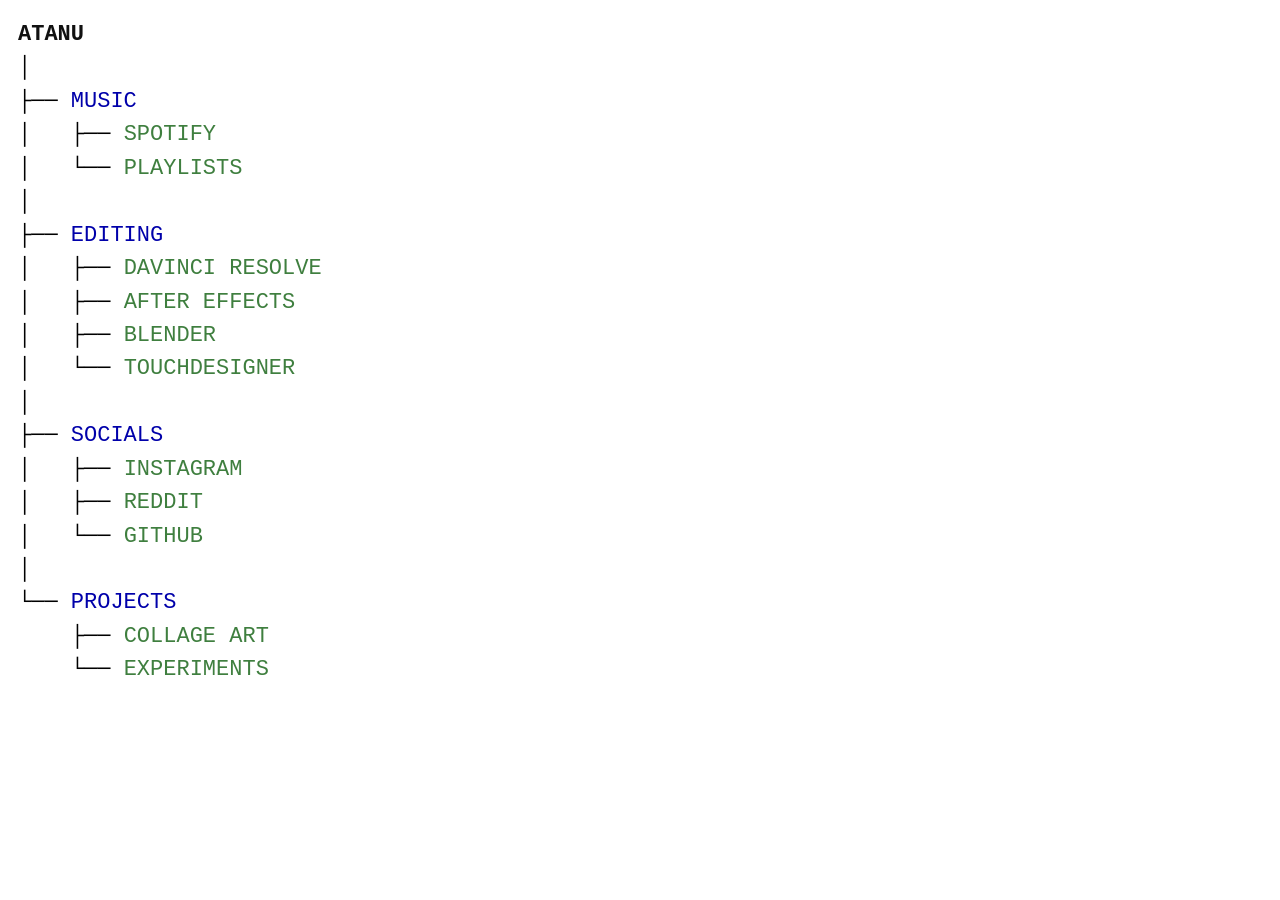
==== index.html @ ec0ac83e "Update index.html" ====
<!DOCTYPE html>
<html lang="en">
<head>

    <meta charset="UTF-8">

    <meta
        name="viewport"
        content="width=device-width, initial-scale=1.0"
    >

    <title>ATANU</title>

    <style>

        * {
            box-sizing: border-box;
        }

        html,
        body {
            margin: 0;
            padding: 0;
            background: #ffffff;
        }

        body {
            padding: 18px 18px 40px 18px;
            font-family: "Courier New", Courier, monospace;
        }

        .tree {
            margin: 0;
            padding: 0;

            font-family: "Courier New", Courier, monospace;

            font-size: 22px;
            line-height: 1.52;

            white-space: pre;

            font-weight: 400;
        }

        /* NAME */

        .name {
            color: #111111;
            font-weight: 700;
        }

        /* FOLDERS */

        .folder {
            color: #0000aa;
            text-decoration: none;
        }

        .folder:hover {
            text-decoration: underline;
        }

        /* FILES */

        .file {
            color: #3f7f3f;
            text-decoration: none;
        }

        .file:hover {
            text-decoration: underline;
        }

        /* MOBILE */

        @media (max-width: 600px) {

            body {
                padding: 16px 18px 35px 18px;
            }

            .tree {
                font-size: 20px;
                line-height: 1.53;
            }

        }

    </style>

</head>


<body>

<pre class="tree"><span class="name">ATANU</span>
│
├── <a class="folder" href="#music">MUSIC</a>
│   ├── <a class="file" href="YOUR_SPOTIFY_LINK" target="_blank">SPOTIFY</a>
│   └── <a class="file" href="YOUR_PLAYLIST_LINK" target="_blank">PLAYLISTS</a>
│
├── <a class="folder" href="#editing">EDITING</a>
│   ├── <a class="file" href="YOUR_DAVINCI_LINK" target="_blank">DAVINCI RESOLVE</a>
│   ├── <a class="file" href="YOUR_AFTER_EFFECTS_LINK" target="_blank">AFTER EFFECTS</a>
│   ├── <a class="file" href="YOUR_BLENDER_LINK" target="_blank">BLENDER</a>
│   └── <a class="file" href="YOUR_TOUCHDESIGNER_LINK" target="_blank">TOUCHDESIGNER</a>
│
├── <a class="folder" href="#socials">SOCIALS</a>
│   ├── <a class="file" href="YOUR_INSTAGRAM_LINK" target="_blank">INSTAGRAM</a>
│   ├── <a class="file" href="YOUR_REDDIT_LINK" target="_blank">REDDIT</a>
│   └── <a class="file" href="YOUR_GITHUB_LINK" target="_blank">GITHUB</a>
│
└── <a class="folder" href="#projects">PROJECTS</a>
    ├── <a class="file" href="YOUR_COLLAGE_LINK" target="_blank">COLLAGE ART</a>
    └── <a class="file" href="YOUR_EXPERIMENTS_LINK" target="_blank">EXPERIMENTS</a>
</pre>


</body>
</html>
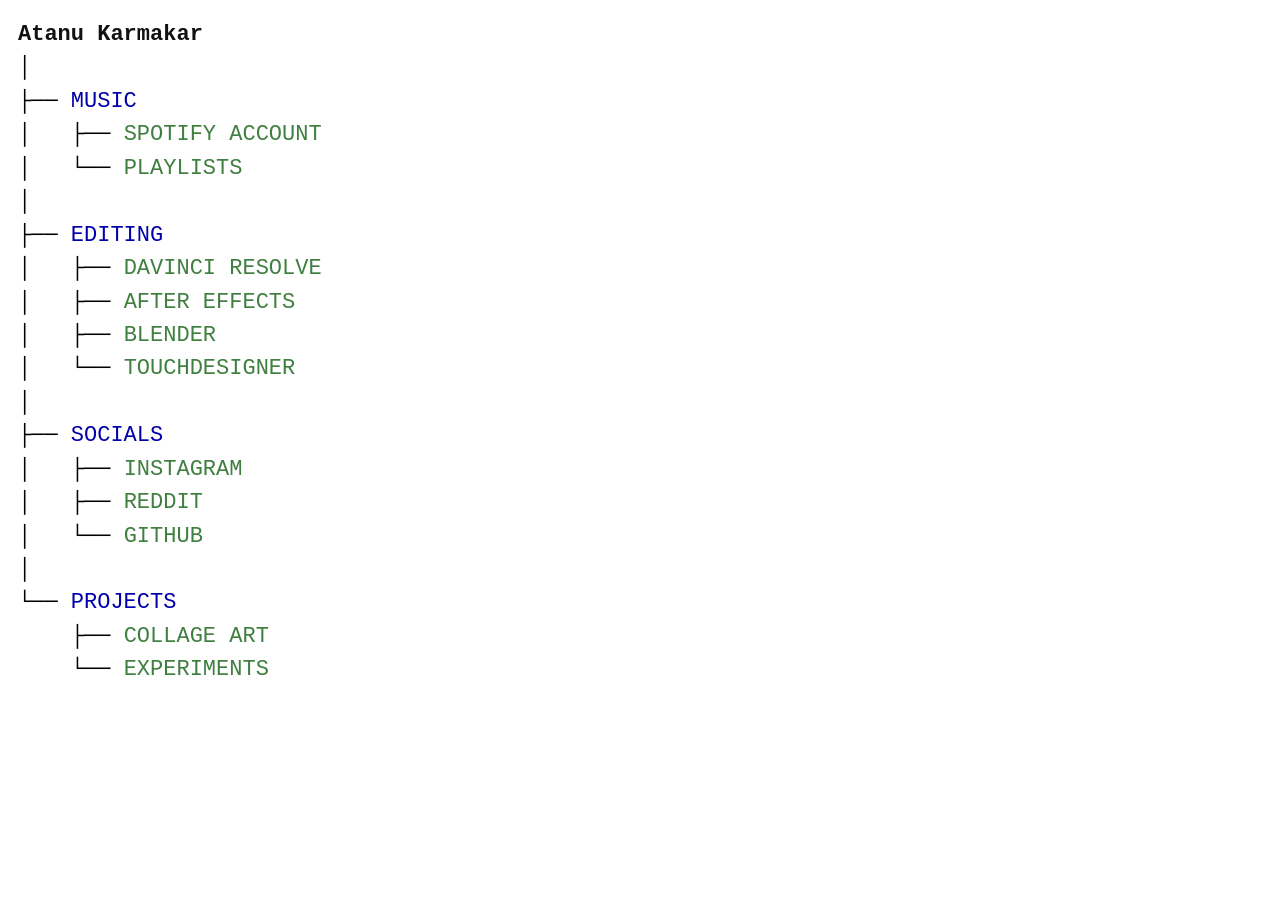
==== commit 5a58ecea: "Update index.html" ====
--- a/index.html
+++ b/index.html
@@ -94,10 +94,10 @@
 
 <body>
 
-<pre class="tree"><span class="name">ATANU</span>
+<pre class="tree"><span class="name">Atanu Karmakar</span>
 │
 ├── <a class="folder" href="#music">MUSIC</a>
-│   ├── <a class="file" href="YOUR_SPOTIFY_LINK" target="_blank">SPOTIFY</a>
+│   ├── <a class="file" href="https://open.spotify.com/user/31lkaknhadm5e2osumpsjdw7fynq?si=a26a2b805b9244ba" target="_blank">SPOTIFY ACCOUNT</a>
 │   └── <a class="file" href="YOUR_PLAYLIST_LINK" target="_blank">PLAYLISTS</a>
 │
 ├── <a class="folder" href="#editing">EDITING</a>
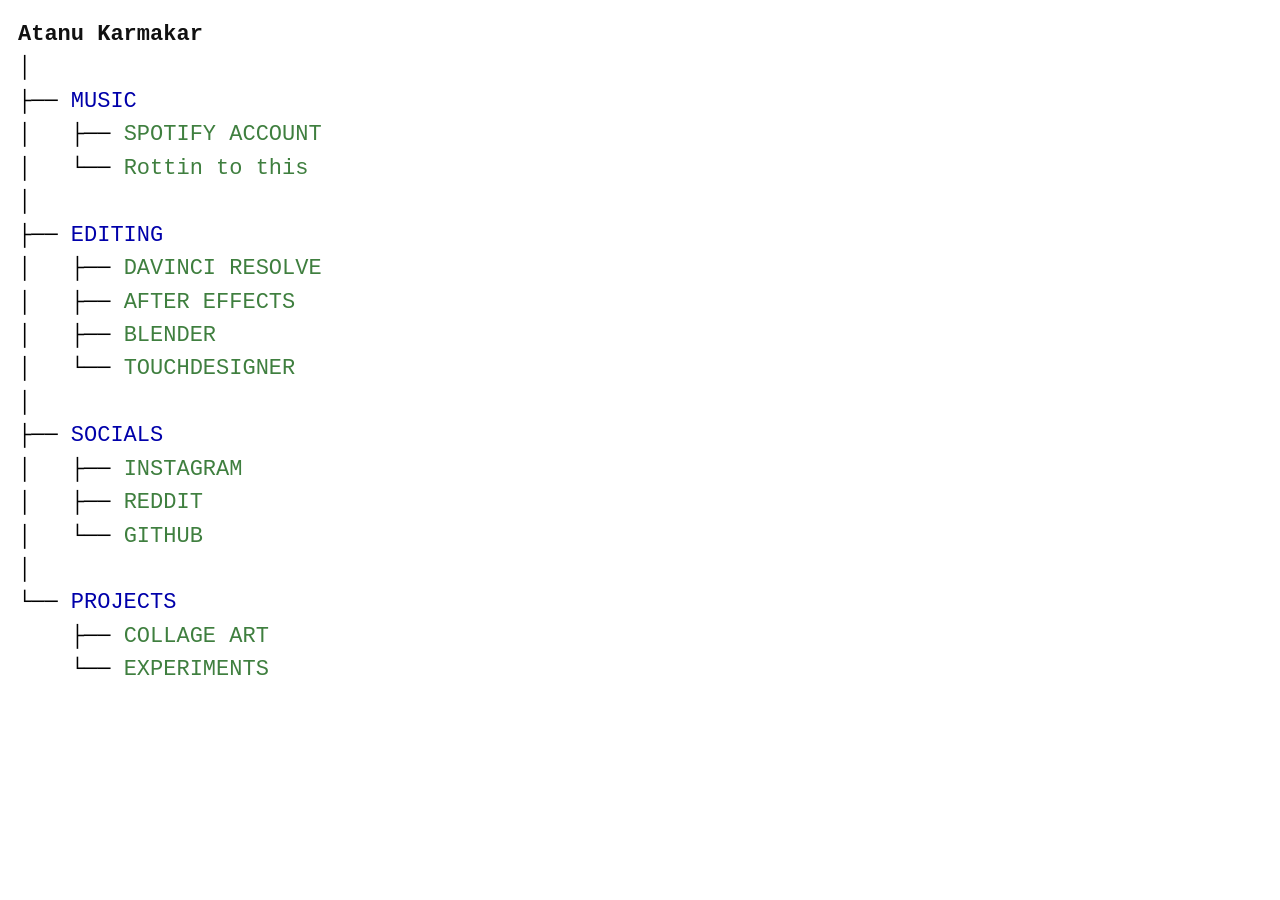
==== commit e99190ab: "Update index.html" ====
--- a/index.html
+++ b/index.html
@@ -9,7 +9,7 @@
         content="width=device-width, initial-scale=1.0"
     >
 
-    <title>ATANU</title>
+    <title>Arghhhaa</title>
 
     <style>
 
@@ -98,7 +98,7 @@
 │
 ├── <a class="folder" href="#music">MUSIC</a>
 │   ├── <a class="file" href="https://open.spotify.com/user/31lkaknhadm5e2osumpsjdw7fynq?si=a26a2b805b9244ba" target="_blank">SPOTIFY ACCOUNT</a>
-│   └── <a class="file" href="YOUR_PLAYLIST_LINK" target="_blank">PLAYLISTS</a>
+│   └── <a class="file" href="https://open.spotify.com/playlist/5Mx8PwUTCXw2Fqbcxv083C?si=94cc8ef0d1dd4f3a" target="_blank">Rottin to this</a>
 │
 ├── <a class="folder" href="#editing">EDITING</a>
 │   ├── <a class="file" href="YOUR_DAVINCI_LINK" target="_blank">DAVINCI RESOLVE</a>
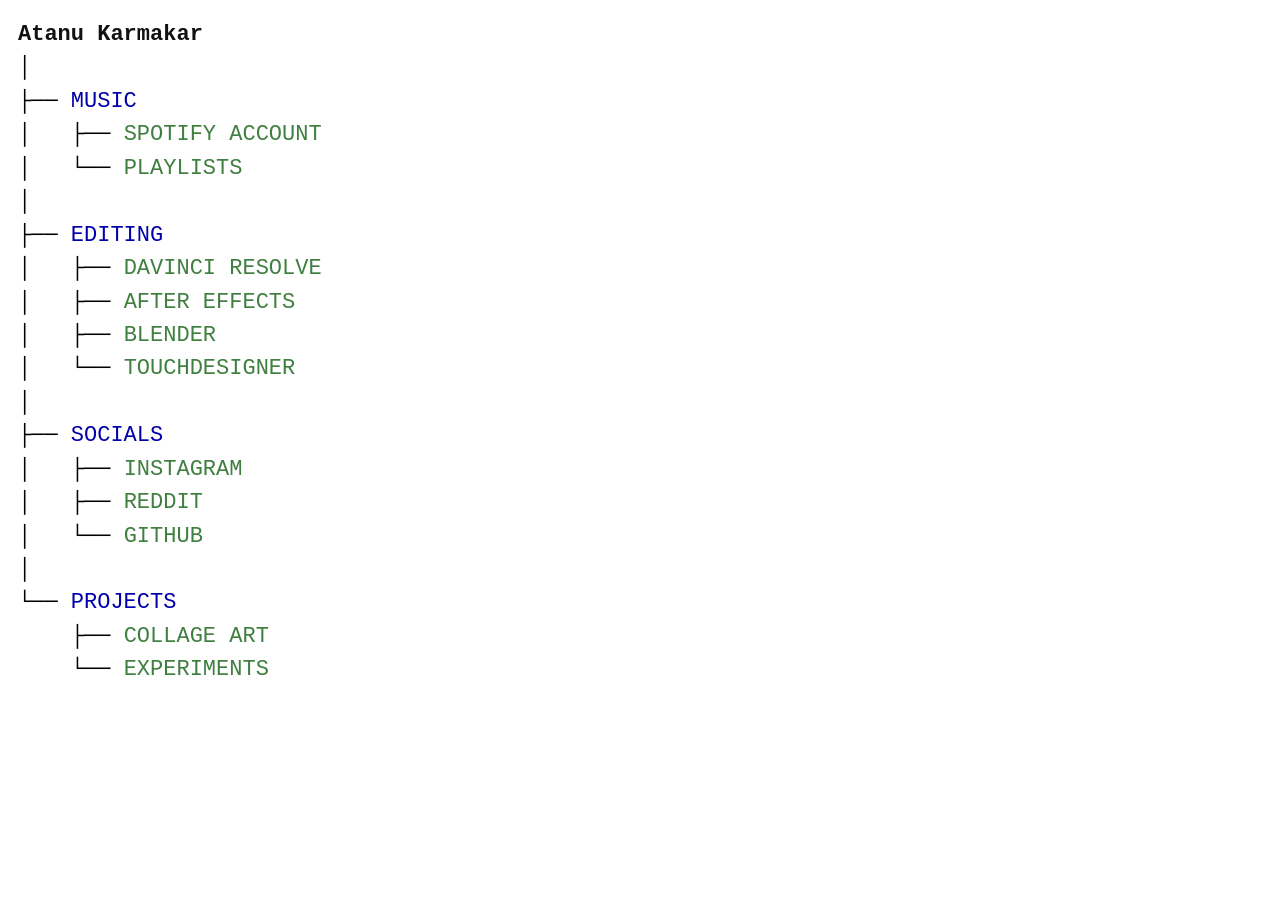
==== commit 2945ab6d: "Update index.html" ====
--- a/index.html
+++ b/index.html
@@ -98,7 +98,7 @@
 │
 ├── <a class="folder" href="#music">MUSIC</a>
 │   ├── <a class="file" href="https://open.spotify.com/user/31lkaknhadm5e2osumpsjdw7fynq?si=a26a2b805b9244ba" target="_blank">SPOTIFY ACCOUNT</a>
-│   └── <a class="file" href="https://open.spotify.com/playlist/5Mx8PwUTCXw2Fqbcxv083C?si=94cc8ef0d1dd4f3a" target="_blank">Rottin to this</a>
+│   └── <a class="file" href="music/playlists.html">PLAYLISTS</a>
 │
 ├── <a class="folder" href="#editing">EDITING</a>
 │   ├── <a class="file" href="YOUR_DAVINCI_LINK" target="_blank">DAVINCI RESOLVE</a>
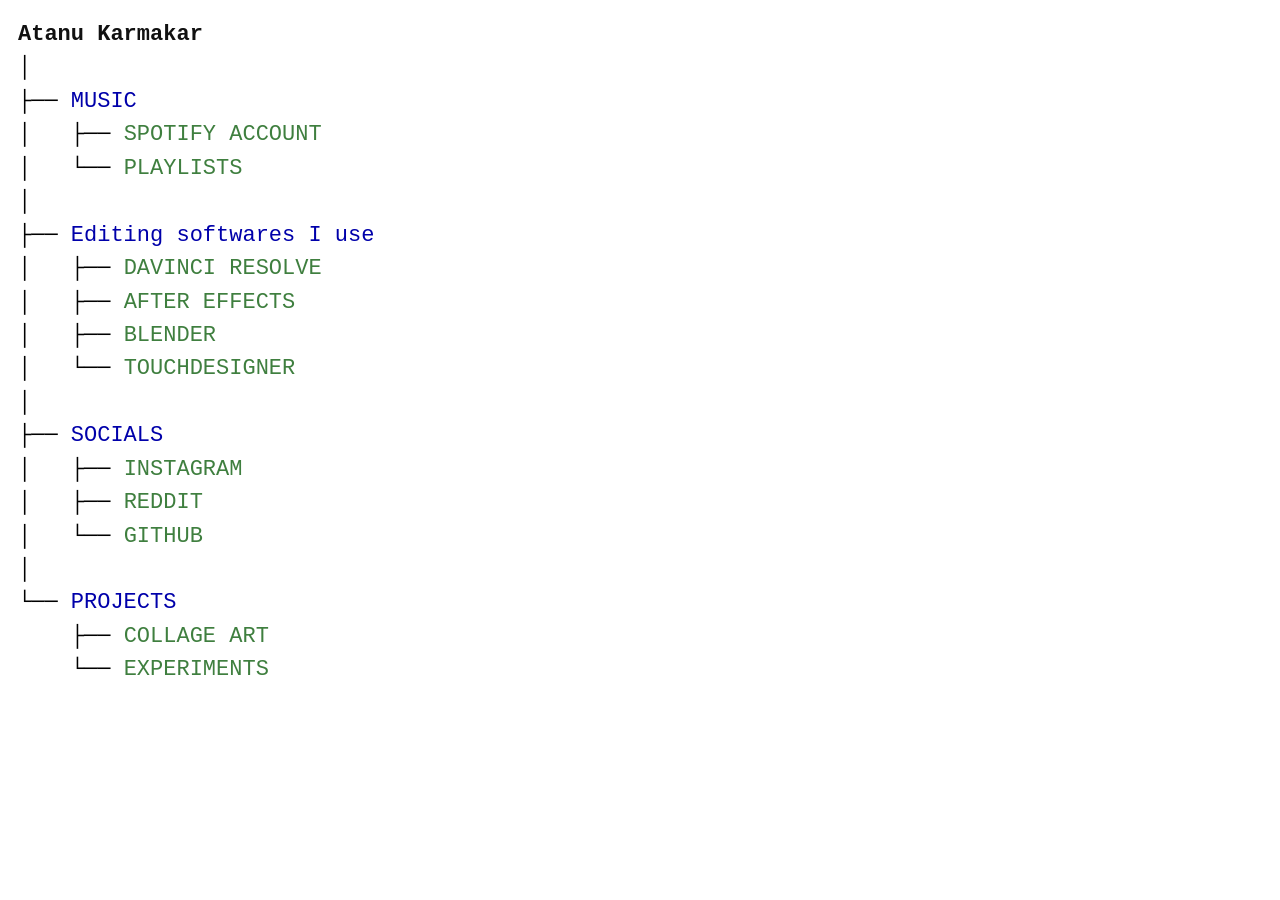
==== commit d6f61021: "Update index.html" ====
--- a/index.html
+++ b/index.html
@@ -100,7 +100,7 @@
 │   ├── <a class="file" href="https://open.spotify.com/user/31lkaknhadm5e2osumpsjdw7fynq?si=a26a2b805b9244ba" target="_blank">SPOTIFY ACCOUNT</a>
 │   └── <a class="file" href="music/playlists.html">PLAYLISTS</a>
 │
-├── <a class="folder" href="#editing">EDITING</a>
+├── <a class="folder" href="#editing">Editing softwares I use</a>
 │   ├── <a class="file" href="YOUR_DAVINCI_LINK" target="_blank">DAVINCI RESOLVE</a>
 │   ├── <a class="file" href="YOUR_AFTER_EFFECTS_LINK" target="_blank">AFTER EFFECTS</a>
 │   ├── <a class="file" href="YOUR_BLENDER_LINK" target="_blank">BLENDER</a>
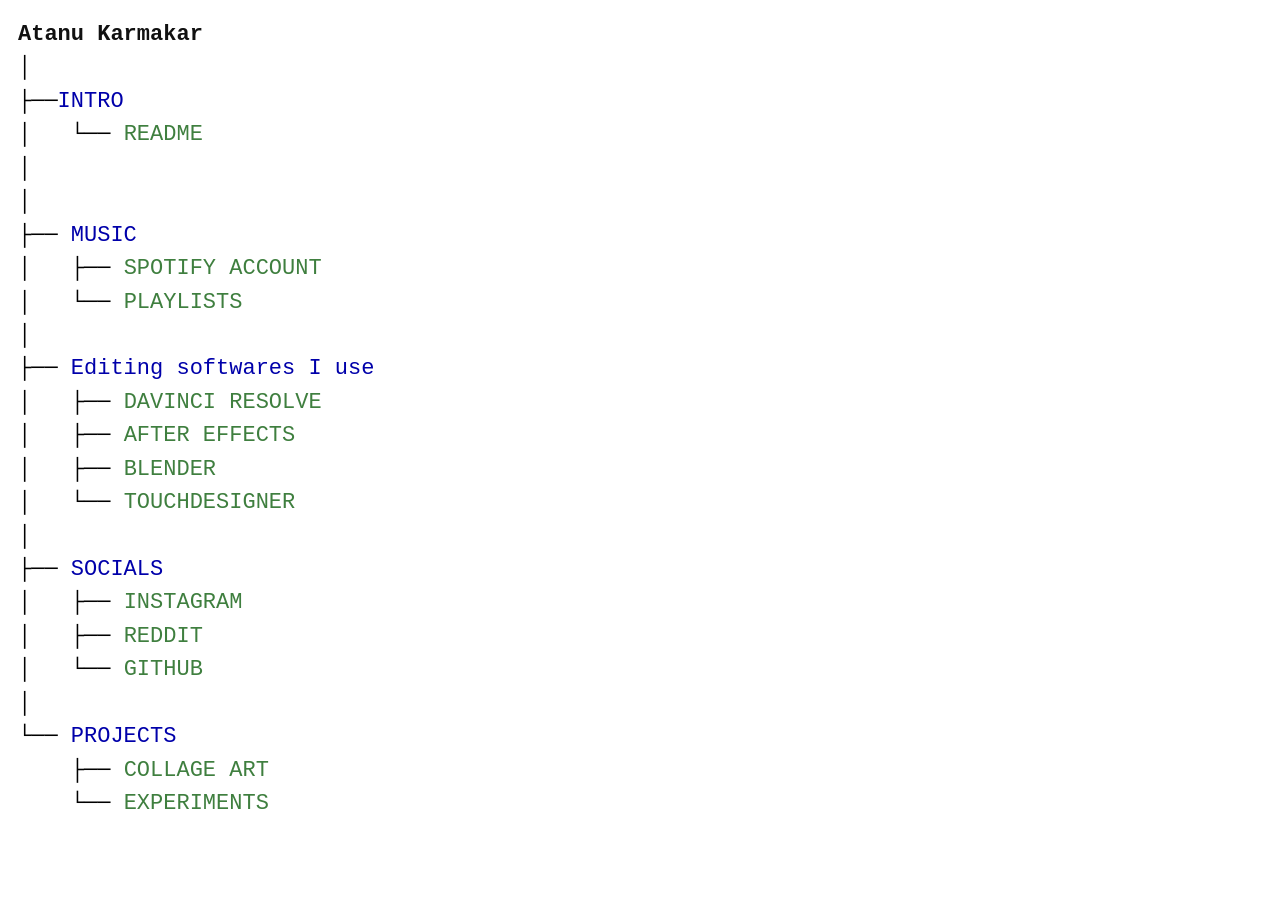
==== commit 570a7310: "Update index.html" ====
--- a/index.html
+++ b/index.html
@@ -96,6 +96,10 @@
 
 <pre class="tree"><span class="name">Atanu Karmakar</span>
 │
+├──<a class="folder" href="about/readme.html">INTRO</a>
+│   └── <a class="file" href="about/readme.html">README</a>
+│
+│    
 ├── <a class="folder" href="#music">MUSIC</a>
 │   ├── <a class="file" href="https://open.spotify.com/user/31lkaknhadm5e2osumpsjdw7fynq?si=a26a2b805b9244ba" target="_blank">SPOTIFY ACCOUNT</a>
 │   └── <a class="file" href="music/playlists.html">PLAYLISTS</a>
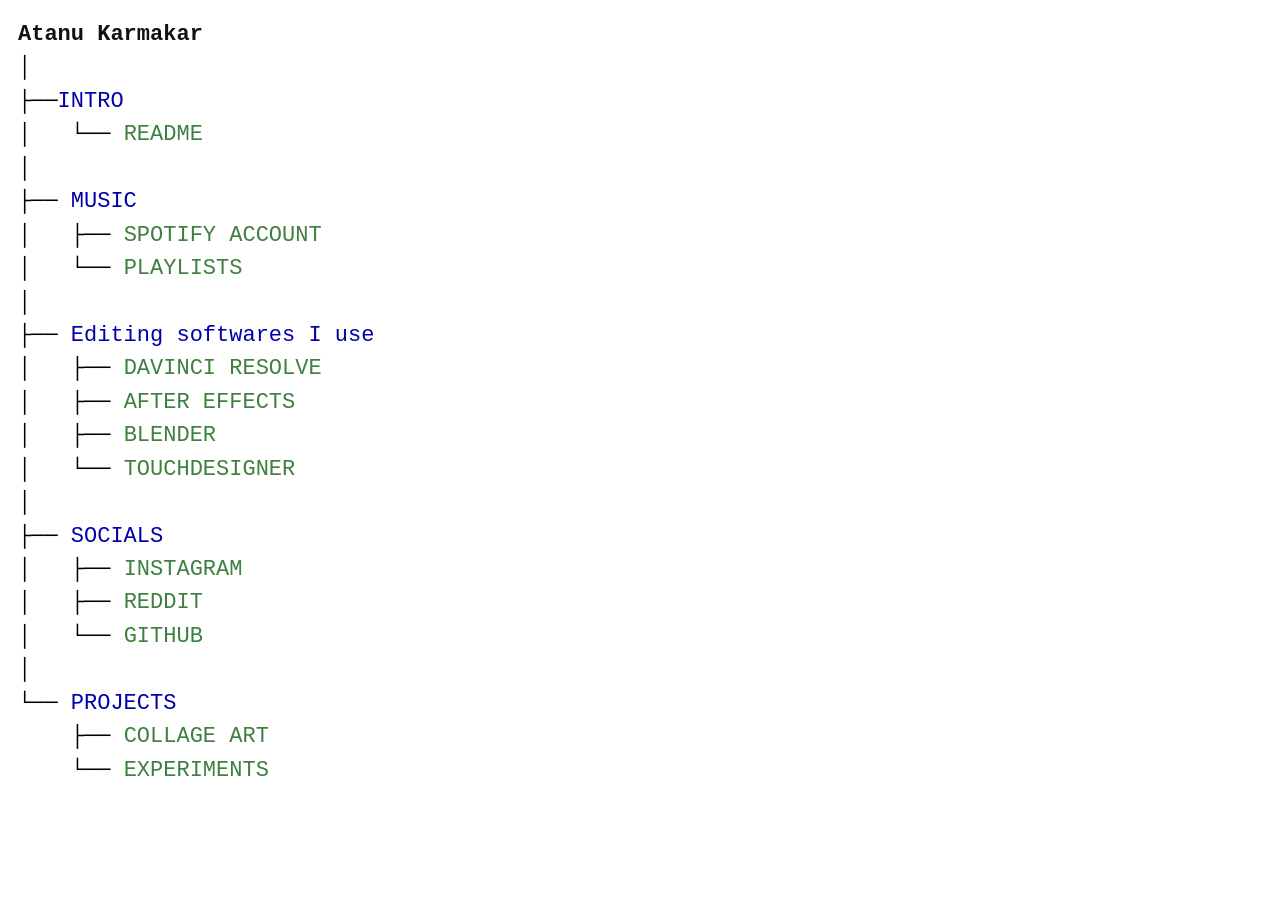
==== commit 7dbed6db: "Update index.html" ====
--- a/index.html
+++ b/index.html
@@ -96,9 +96,8 @@
 
 <pre class="tree"><span class="name">Atanu Karmakar</span>
 │
-├──<a class="folder" href="about/readme.html">INTRO</a>
+├──<a class="folder">INTRO</a>
 │   └── <a class="file" href="about/readme.html">README</a>
-│
 │    
 ├── <a class="folder" href="#music">MUSIC</a>
 │   ├── <a class="file" href="https://open.spotify.com/user/31lkaknhadm5e2osumpsjdw7fynq?si=a26a2b805b9244ba" target="_blank">SPOTIFY ACCOUNT</a>
